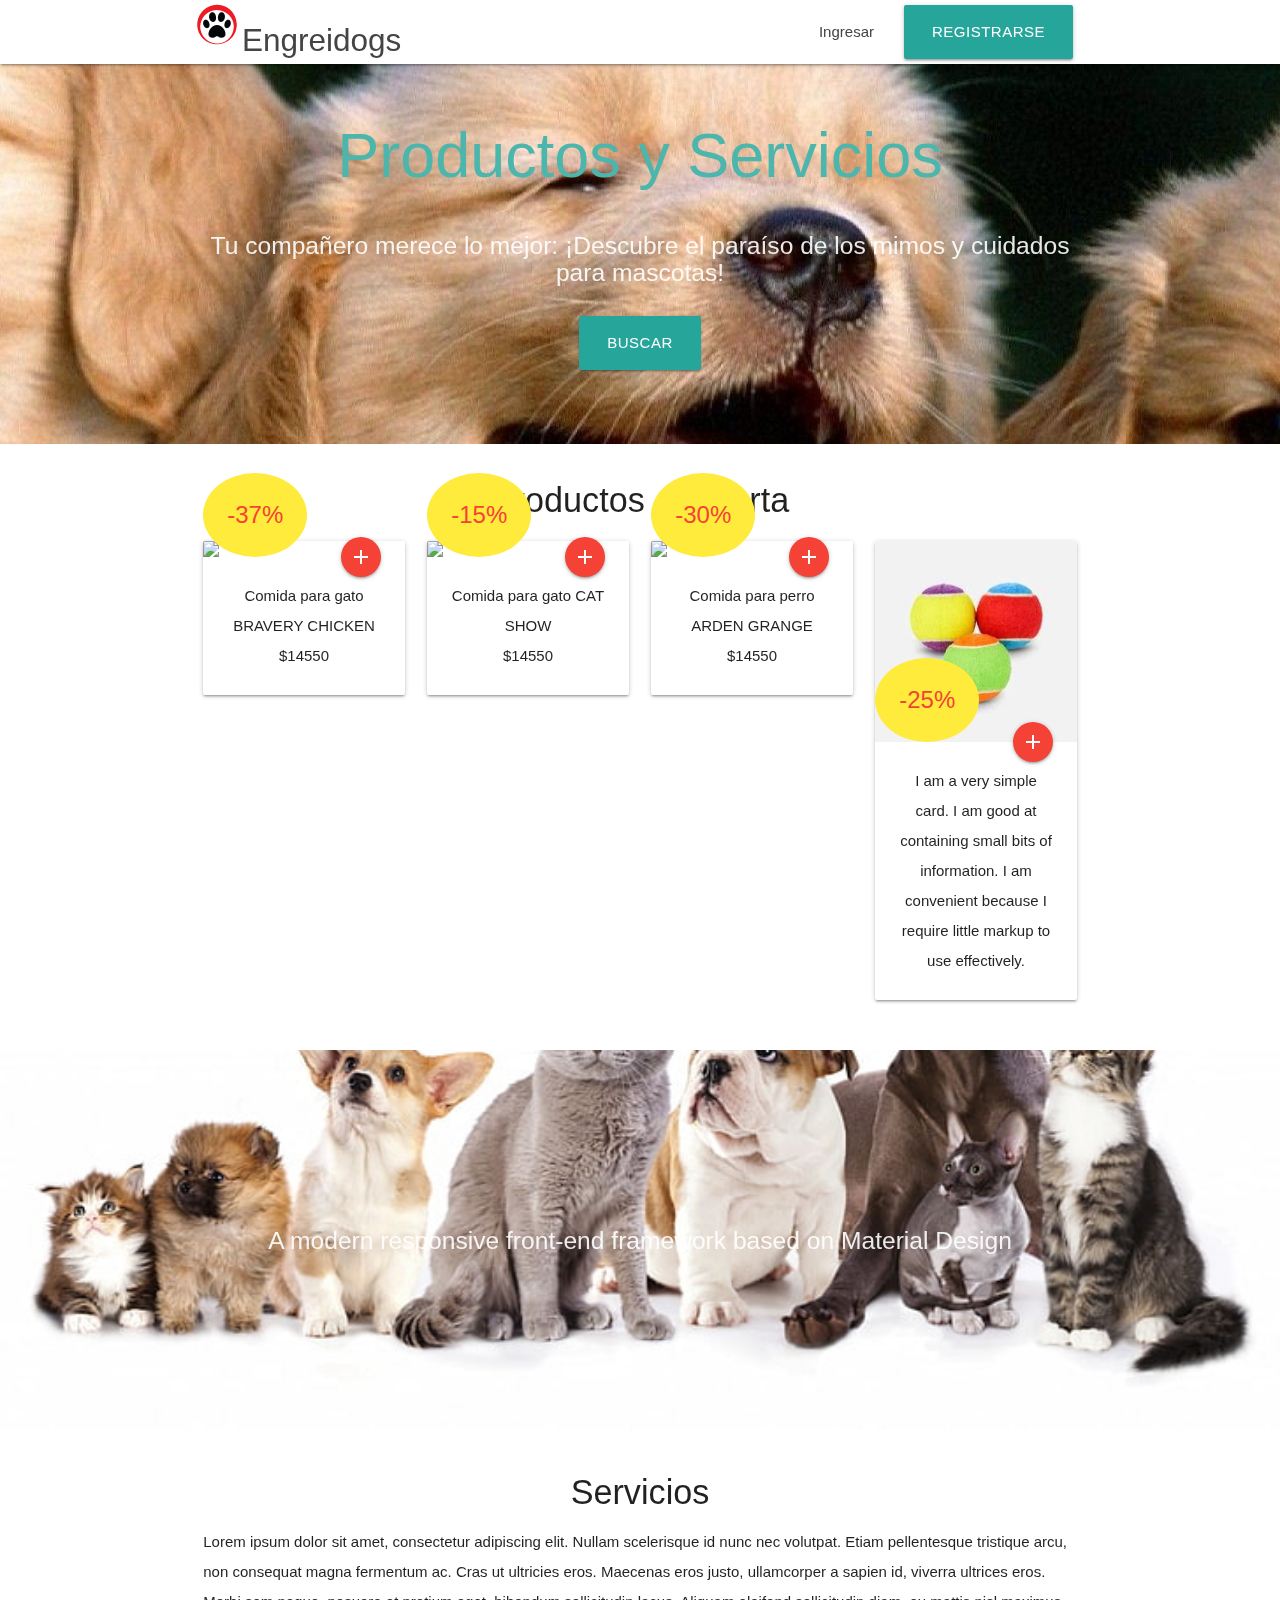
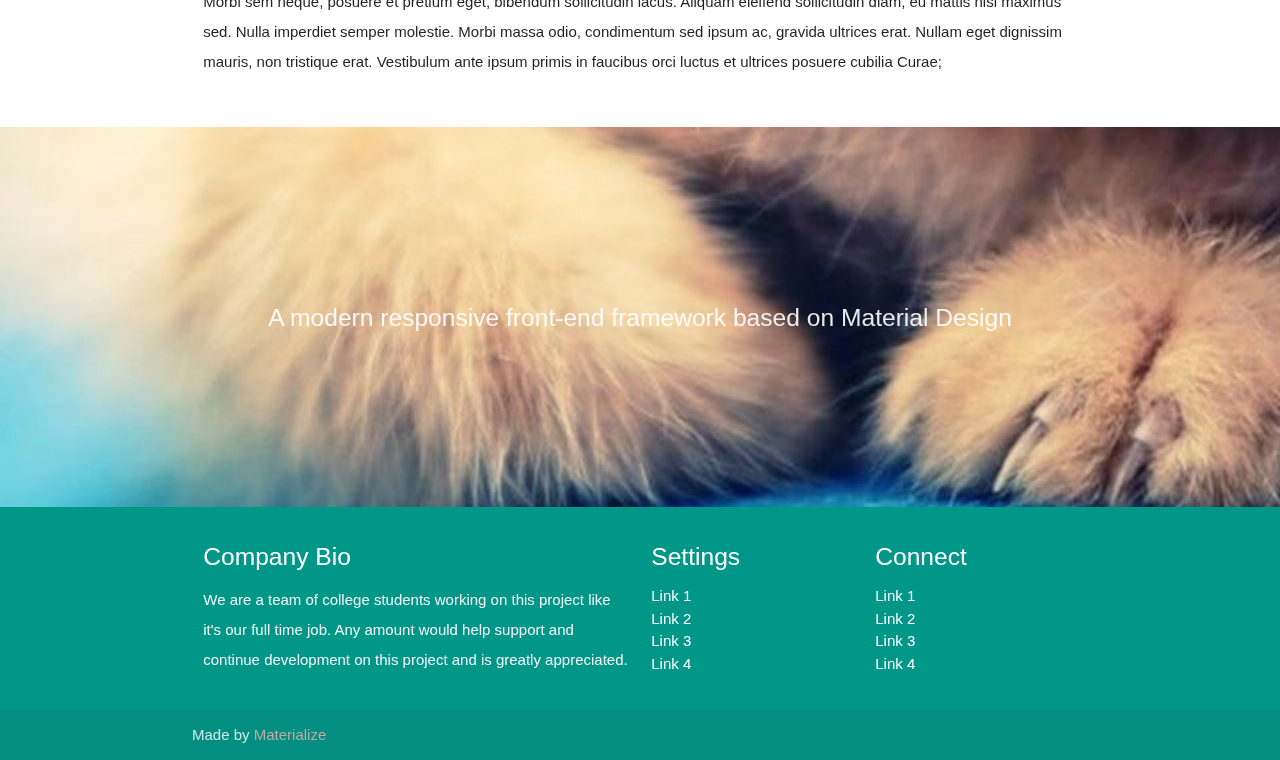
==== index.html @ 677dd287 "init" ====
<!DOCTYPE html>
<html lang="en">

<head>
    <meta http-equiv="Content-Type" content="text/html; charset=UTF-8" />
    <meta name="viewport" content="width=device-width, initial-scale=1" />
    <title>Engreidogs | Home</title>

    <!-- CSS  -->
    <link href="https://fonts.googleapis.com/icon?family=Material+Icons" rel="stylesheet">
    <link href="css/materialize.css" type="text/css" rel="stylesheet" media="screen,projection" />
    <link href="css/style.css" type="text/css" rel="stylesheet" media="screen,projection" />
</head>

<body>
    <nav class="white" role="navigation">
        <div class="nav-wrapper container">
            <a id="logo-container" href="#" class="brand-logo">
                <img  src="img/logo_small.png"
                    alt="Engreidogs Logo">Engreidogs
                </a>
            <ul class="right hide-on-med-and-down">
                <li><a>Ingresar</a></li>
                <li><a class="waves-effect waves-light btn-large">Registrarse</a></li>
            </ul>

            <ul id="nav-mobile" class="sidenav">
                <li><a href="#">Navbar Link</a></li>
            </ul>
            <a href="#" data-target="nav-mobile" class="sidenav-trigger"><i class="material-icons">menu</i></a>
        </div>
    </nav>

    <div id="index-banner" class="parallax-container">
        <div class="section no-pad-bot">
            <div class="container">
                <br><br>
                <h1 class="header center teal-text text-lighten-2">Productos y Servicios</h1>
                <div class="row center">
                    <h5 class="header col s12 light">Tu compañero merece lo mejor: ¡Descubre el paraíso de los mimos y cuidados para mascotas!
                    </h5>
                </div>
                <div class="row center">
                    <a href="http://materializecss.com/getting-started.html" id="download-button"
                        class="btn-large waves-effect waves-light teal lighten-1">Buscar</a>
                </div>
                <br><br>

            </div>
        </div>
        <div class="parallax"><img src="img/background1.jpg" alt="Unsplashed background img 1"></div>
    </div>


    <div class="container">
        <div class="section">

            <!--   Icon Section   -->
            <div class="row center">
                <h4>Productos en oferta</h4>
               
                
                    <div class="col s3 m3">
                      <div class="card">
                        <div class="card-image">
                          <img src="https://www.latercera.com/resizer/9JM-R19YyKj4zhmFcLLRivRE4rY=/380x570/smart/cloudfront-us-east-1.images.arcpublishing.com/copesa/NM4IZRXJSBC6RNUY2WDCS5D574.jpg">
                          <span class="card-title yellow circle red-text">-37%</span>
                          <a class="btn-floating halfway-fab waves-effect waves-light red"><i class="material-icons">add</i></a>
                        </div>
                        <div class="card-content">
                            <p>Comida para gato BRAVERY CHICKEN</p>
                            <p>$14550</p>
                        </div>
                      </div>
                    </div>
                    <div class="col s3 m3">
                        <div class="card">
                          <div class="card-image">
                            <img src="https://purina.cl/sites/default/files/2023-02/PurinaLatam-CatChow-DRY-Adulto-Pescado-01.png">
                            <span class="card-title yellow circle red-text">-15%</span>
                            <a class="btn-floating halfway-fab waves-effect waves-light red"><i class="material-icons">add</i></a>
                          </div>
                          <div class="card-content">
                            <p>Comida para gato CAT SHOW</p>
                            <p>$14550</p>
                          </div>
                        </div>
                      </div>

                      <div class="col s3 m3">
                        <div class="card">
                          <div class="card-image">
                            <img src="https://www.ardengrange.com/media/catalog/product/2/0/2022_11_ardengrange_df_d_adult_largebreed_chickenrice_front_14kg_1000x1000_pdp.jpg">
                            <span class="card-title yellow circle red-text">-30%</span>
                            <a class="btn-floating halfway-fab waves-effect waves-light red"><i class="material-icons">add</i></a>
                          </div>
                          <div class="card-content">
                            <p>Comida para perro ARDEN GRANGE</p>
                            <p>$14550</p>
                          </div>
                        </div>
                      </div>

                      <div class="col s3 m3">
                        <div class="card">
                          <div class="card-image">
                            <img src="[data-uri]">
                            <span class="card-title yellow circle red-text">-25%</span>
                            <a class="btn-floating halfway-fab waves-effect waves-light red"><i class="material-icons">add</i></a>
                          </div>
                          <div class="card-content">
                            <p>I am a very simple card. I am good at containing small bits of information. I am convenient because I require little markup to use effectively.</p>
                          </div>
                        </div>
                      </div>

            </div>

        </div>
    </div>


    <div class="parallax-container valign-wrapper">
        <div class="section no-pad-bot">
            <div class="container">
                <div class="row center">
                    <h5 class="header col s12 light">A modern responsive front-end framework based on Material Design
                    </h5>
                </div>
            </div>
        </div>
        <div class="parallax"><img src="img/background2.jpg" alt="Unsplashed background img 2"></div>
    </div>

    <div class="container">
        <div class="section">

            <div class="row">
                <div class="col s12 center">
                    <h3><i class="mdi-content-send brown-text"></i></h3>
                    <h4>Servicios</h4>
                    <p class="left-align light">Lorem ipsum dolor sit amet, consectetur adipiscing elit. Nullam
                        scelerisque id nunc nec volutpat. Etiam pellentesque tristique arcu, non consequat magna
                        fermentum ac. Cras ut ultricies eros. Maecenas eros justo, ullamcorper a sapien id, viverra
                        ultrices eros. Morbi sem neque, posuere et pretium eget, bibendum sollicitudin lacus. Aliquam
                        eleifend sollicitudin diam, eu mattis nisl maximus sed. Nulla imperdiet semper molestie. Morbi
                        massa odio, condimentum sed ipsum ac, gravida ultrices erat. Nullam eget dignissim mauris, non
                        tristique erat. Vestibulum ante ipsum primis in faucibus orci luctus et ultrices posuere cubilia
                        Curae;</p>
                </div>
            </div>

        </div>
    </div>


    <div class="parallax-container valign-wrapper">
        <div class="section no-pad-bot">
            <div class="container">
                <div class="row center">
                    <h5 class="header col s12 light">A modern responsive front-end framework based on Material Design
                    </h5>
                </div>
            </div>
        </div>
        <div class="parallax"><img src="img/background3.jpg" alt="Unsplashed background img 3"></div>
    </div>

    <footer class="page-footer teal">
        <div class="container">
            <div class="row">
                <div class="col l6 s12">
                    <h5 class="white-text">Company Bio</h5>
                    <p class="grey-text text-lighten-4">We are a team of college students working on this project like
                        it's our full time job. Any amount would help support and continue development on this project
                        and is greatly appreciated.</p>


                </div>
                <div class="col l3 s12">
                    <h5 class="white-text">Settings</h5>
                    <ul>
                        <li><a class="white-text" href="#!">Link 1</a></li>
                        <li><a class="white-text" href="#!">Link 2</a></li>
                        <li><a class="white-text" href="#!">Link 3</a></li>
                        <li><a class="white-text" href="#!">Link 4</a></li>
                    </ul>
                </div>
                <div class="col l3 s12">
                    <h5 class="white-text">Connect</h5>
                    <ul>
                        <li><a class="white-text" href="#!">Link 1</a></li>
                        <li><a class="white-text" href="#!">Link 2</a></li>
                        <li><a class="white-text" href="#!">Link 3</a></li>
                        <li><a class="white-text" href="#!">Link 4</a></li>
                    </ul>
                </div>
            </div>
        </div>
        <div class="footer-copyright">
            <div class="container">
                Made by <a class="brown-text text-lighten-3" href="http://materializecss.com">Materialize</a>
            </div>
        </div>
    </footer>


    <!--  Scripts-->
    <script src="https://code.jquery.com/jquery-2.1.1.min.js"></script>
    <script src="js/materialize.js"></script>
    <script src="js/init.js"></script>

</body>

</html>
---- css/style.css ----
/* Custom Stylesheet */
/**
 * Use this file to override Materialize files so you can update
 * the core Materialize files in the future
 *
 * Made By MaterializeCSS.com
 */

nav ul a,
nav .brand-logo {
  color: #444;
}

p {
  line-height: 2rem;
}

.sidenav-trigger {
  color: #26a69a;
}

.parallax-container {
  min-height: 380px;
  line-height: 0;
  height: auto;
  color: rgba(255,255,255,.9);
}
  .parallax-container .section {
    width: 100%;
  }

@media only screen and (max-width : 992px) {
  .parallax-container .section {
    position: absolute;
    top: 40%;
  }
  #index-banner .section {
    top: 10%;
  }
}

@media only screen and (max-width : 600px) {
  #index-banner .section {
    top: 0;
  }
}

.icon-block {
  padding: 0 15px;
}
.icon-block .material-icons {
  font-size: inherit;
}

footer.page-footer {
  margin: 0;
}
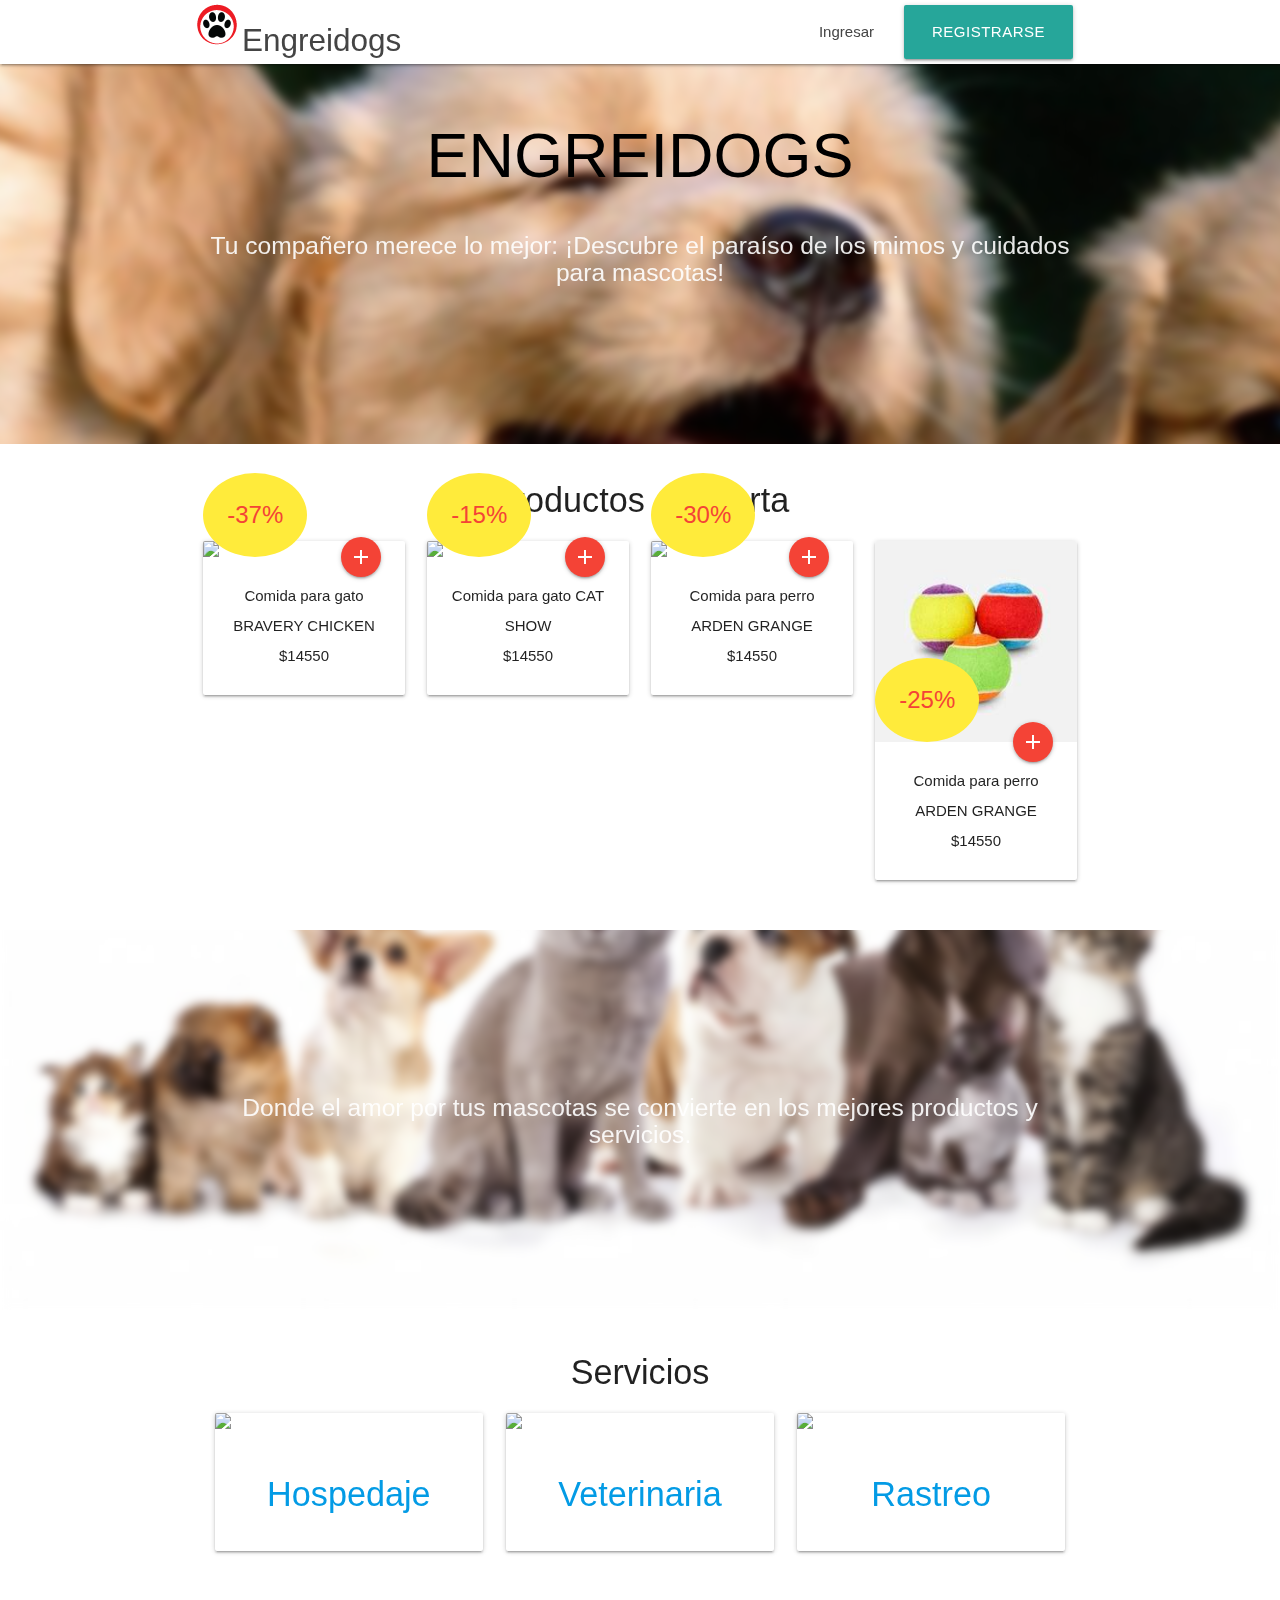
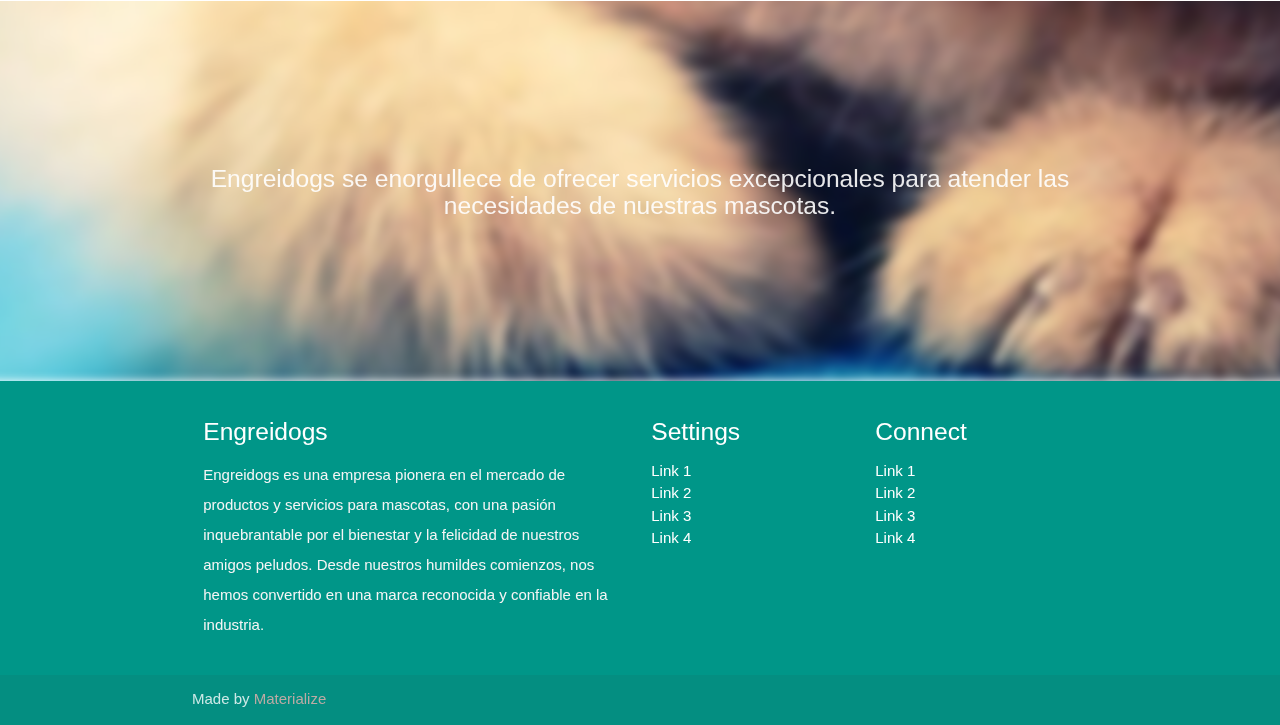
==== commit c59d26bd: "Actualización" ====
--- a/index.html
+++ b/index.html
@@ -16,9 +16,8 @@
     <nav class="white" role="navigation">
         <div class="nav-wrapper container">
             <a id="logo-container" href="#" class="brand-logo">
-                <img  src="img/logo_small.png"
-                    alt="Engreidogs Logo">Engreidogs
-                </a>
+                <img src="img/logo_small.png" alt="Engreidogs Logo">Engreidogs
+            </a>
             <ul class="right hide-on-med-and-down">
                 <li><a>Ingresar</a></li>
                 <li><a class="waves-effect waves-light btn-large">Registrarse</a></li>
@@ -35,20 +34,18 @@
         <div class="section no-pad-bot">
             <div class="container">
                 <br><br>
-                <h1 class="header center teal-text text-lighten-2">Productos y Servicios</h1>
+                <h1 class="header center black-text text-lighten-2">ENGREIDOGS</h1>
                 <div class="row center">
-                    <h5 class="header col s12 light">Tu compañero merece lo mejor: ¡Descubre el paraíso de los mimos y cuidados para mascotas!
+                    <h5 class="header col s12 light">Tu compañero merece lo mejor: ¡Descubre el paraíso de los mimos y
+                        cuidados para mascotas!
                     </h5>
                 </div>
-                <div class="row center">
-                    <a href="http://materializecss.com/getting-started.html" id="download-button"
-                        class="btn-large waves-effect waves-light teal lighten-1">Buscar</a>
-                </div>
+
                 <br><br>
 
             </div>
         </div>
-        <div class="parallax"><img src="img/background1.jpg" alt="Unsplashed background img 1"></div>
+        <div class="parallax blur-image""><img src=" img/background1.jpg" alt="Unsplashed background img 1"></div>
     </div>
 
 
@@ -58,62 +55,68 @@
             <!--   Icon Section   -->
             <div class="row center">
                 <h4>Productos en oferta</h4>
-               
-                
-                    <div class="col s3 m3">
-                      <div class="card">
-                        <div class="card-image">
-                          <img src="https://www.latercera.com/resizer/9JM-R19YyKj4zhmFcLLRivRE4rY=/380x570/smart/cloudfront-us-east-1.images.arcpublishing.com/copesa/NM4IZRXJSBC6RNUY2WDCS5D574.jpg">
-                          <span class="card-title yellow circle red-text">-37%</span>
-                          <a class="btn-floating halfway-fab waves-effect waves-light red"><i class="material-icons">add</i></a>
+                <div class="col s3 m3">
+                    <div class="card">
+                        <div class="card-image">
+                            <img
+                                src="https://jumbo.vtexassets.com/arquivos/ids/370117/Alimento-perro-cachorro-carne-pollo-y-leche-3-kg.jpg?v=637420090702870000">
+                            <span class="card-title yellow circle red-text">-37%</span>
+                            <a class="btn-floating halfway-fab waves-effect waves-light red"><i
+                                    class="material-icons">add</i></a>
                         </div>
                         <div class="card-content">
                             <p>Comida para gato BRAVERY CHICKEN</p>
                             <p>$14550</p>
                         </div>
-                      </div>
-                    </div>
-                    <div class="col s3 m3">
-                        <div class="card">
-                          <div class="card-image">
-                            <img src="https://purina.cl/sites/default/files/2023-02/PurinaLatam-CatChow-DRY-Adulto-Pescado-01.png">
+                    </div>
+                </div>
+                <div class="col s3 m3">
+                    <div class="card">
+                        <div class="card-image">
+                            <img
+                                src="https://purina.cl/sites/default/files/2023-02/PurinaLatam-CatChow-DRY-Adulto-Pescado-01.png">
                             <span class="card-title yellow circle red-text">-15%</span>
-                            <a class="btn-floating halfway-fab waves-effect waves-light red"><i class="material-icons">add</i></a>
-                          </div>
-                          <div class="card-content">
+                            <a class="btn-floating halfway-fab waves-effect waves-light red"><i
+                                    class="material-icons">add</i></a>
+                        </div>
+                        <div class="card-content">
                             <p>Comida para gato CAT SHOW</p>
                             <p>$14550</p>
-                          </div>
-                        </div>
-                      </div>
-
-                      <div class="col s3 m3">
-                        <div class="card">
-                          <div class="card-image">
-                            <img src="https://www.ardengrange.com/media/catalog/product/2/0/2022_11_ardengrange_df_d_adult_largebreed_chickenrice_front_14kg_1000x1000_pdp.jpg">
+                        </div>
+                    </div>
+                </div>
+
+                <div class="col s3 m3">
+                    <div class="card">
+                        <div class="card-image">
+                            <img
+                                src="https://www.ardengrange.com/media/catalog/product/2/0/2022_11_ardengrange_df_d_adult_largebreed_chickenrice_front_14kg_1000x1000_pdp.jpg">
                             <span class="card-title yellow circle red-text">-30%</span>
-                            <a class="btn-floating halfway-fab waves-effect waves-light red"><i class="material-icons">add</i></a>
-                          </div>
-                          <div class="card-content">
+                            <a class="btn-floating halfway-fab waves-effect waves-light red"><i
+                                    class="material-icons">add</i></a>
+                        </div>
+                        <div class="card-content">
                             <p>Comida para perro ARDEN GRANGE</p>
                             <p>$14550</p>
-                          </div>
-                        </div>
-                      </div>
-
-                      <div class="col s3 m3">
-                        <div class="card">
-                          <div class="card-image">
-                            <img src="[data-uri]">
+                        </div>
+                    </div>
+                </div>
+
+                <div class="col s3 m3">
+                    <div class="card">
+                        <div class="card-image">
+                            <img
+                                src="[data-uri]">
                             <span class="card-title yellow circle red-text">-25%</span>
-                            <a class="btn-floating halfway-fab waves-effect waves-light red"><i class="material-icons">add</i></a>
-                          </div>
-                          <div class="card-content">
-                            <p>I am a very simple card. I am good at containing small bits of information. I am convenient because I require little markup to use effectively.</p>
-                          </div>
-                        </div>
-                      </div>
-
+                            <a class="btn-floating halfway-fab waves-effect waves-light red"><i
+                                    class="material-icons">add</i></a>
+                        </div>
+                        <div class="card-content">
+                            <p>Comida para perro ARDEN GRANGE</p>
+                            <p>$14550</p>
+                        </div>
+                    </div>
+                </div>
             </div>
 
         </div>
@@ -124,12 +127,13 @@
         <div class="section no-pad-bot">
             <div class="container">
                 <div class="row center">
-                    <h5 class="header col s12 light">A modern responsive front-end framework based on Material Design
+                    <h5 class="header col s12 text-darken-4">Donde el amor por tus mascotas se convierte en los mejores
+                        productos y servicios.
                     </h5>
                 </div>
             </div>
         </div>
-        <div class="parallax"><img src="img/background2.jpg" alt="Unsplashed background img 2"></div>
+        <div class="parallax blur-image"><img src="img/background2.jpg" alt="Unsplashed background img 2"></div>
     </div>
 
     <div class="container">
@@ -139,14 +143,57 @@
                 <div class="col s12 center">
                     <h3><i class="mdi-content-send brown-text"></i></h3>
                     <h4>Servicios</h4>
-                    <p class="left-align light">Lorem ipsum dolor sit amet, consectetur adipiscing elit. Nullam
-                        scelerisque id nunc nec volutpat. Etiam pellentesque tristique arcu, non consequat magna
-                        fermentum ac. Cras ut ultricies eros. Maecenas eros justo, ullamcorper a sapien id, viverra
-                        ultrices eros. Morbi sem neque, posuere et pretium eget, bibendum sollicitudin lacus. Aliquam
-                        eleifend sollicitudin diam, eu mattis nisl maximus sed. Nulla imperdiet semper molestie. Morbi
-                        massa odio, condimentum sed ipsum ac, gravida ultrices erat. Nullam eget dignissim mauris, non
-                        tristique erat. Vestibulum ante ipsum primis in faucibus orci luctus et ultrices posuere cubilia
-                        Curae;</p>
+
+                    <div class="col s3 m4">
+                        <div class="card">
+                            <div class="card-image">
+                                <img src="https://media-front.elmostrador.cl/2019/02/hoteles-mascotas.jpg">
+
+
+                            </div>
+                            <div class="card-content">
+                                <a class="waves-effect waves-light btn-block">
+                                    <h4>Hospedaje</h4>
+                                </a>
+
+                            </div>
+                        </div>
+                    </div>
+
+                    <div class="col s3 m4">
+                        <div class="card">
+                            <div class="card-image">
+                                <img
+                                    src="https://facultades.unab.cl/cienciasdelavida/wp-content/uploads/2022/02/AdobeStock_107432576-scaled.jpeg">
+
+
+                            </div>
+                            <div class="card-content">
+                                <a class="waves-effect waves-light btn-block">
+                                    <h4>Veterinaria</h4>
+                                </a>
+
+                            </div>
+                        </div>
+                    </div>
+
+                    <div class="col s3 m4">
+                        <div class="card">
+                            <div class="card-image">
+                                <img
+                                    src="https://cdn.shopify.com/s/files/1/2656/3744/files/544637-the-best-pet-trackers-and-gps-dog-collars_1024x1024.jpg?v=1513969629">
+
+
+                            </div>
+                            <div class="card-content">
+                                <a class="waves-effect waves-light btn-block">
+                                    <h4>Rastreo</h4>
+                                </a>
+
+                            </div>
+                        </div>
+                    </div>
+
                 </div>
             </div>
 
@@ -158,22 +205,24 @@
         <div class="section no-pad-bot">
             <div class="container">
                 <div class="row center">
-                    <h5 class="header col s12 light">A modern responsive front-end framework based on Material Design
+                    <h5 class="header col s12 light">Engreidogs se enorgullece de ofrecer servicios excepcionales para
+                        atender las necesidades de nuestras mascotas.
                     </h5>
                 </div>
             </div>
         </div>
-        <div class="parallax"><img src="img/background3.jpg" alt="Unsplashed background img 3"></div>
+        <div class="parallax blur-image"><img src="img/background3.jpg" alt="Unsplashed background img 3"></div>
     </div>
 
     <footer class="page-footer teal">
         <div class="container">
             <div class="row">
                 <div class="col l6 s12">
-                    <h5 class="white-text">Company Bio</h5>
-                    <p class="grey-text text-lighten-4">We are a team of college students working on this project like
-                        it's our full time job. Any amount would help support and continue development on this project
-                        and is greatly appreciated.</p>
+                    <h5 class="white-text">Engreidogs</h5>
+                    <p class="grey-text text-lighten-4">Engreidogs es una empresa pionera en el mercado de productos y
+                        servicios para mascotas, con una pasión inquebrantable por el bienestar y la felicidad de
+                        nuestros amigos peludos. Desde nuestros humildes comienzos, nos hemos convertido en una marca
+                        reconocida y confiable en la industria.</p>
 
 
                 </div>
--- a/css/style.css
+++ b/css/style.css
@@ -55,3 +55,7 @@
 footer.page-footer {
   margin: 0;
 }
+
+.blur-image img {
+  filter: blur(5px);
+}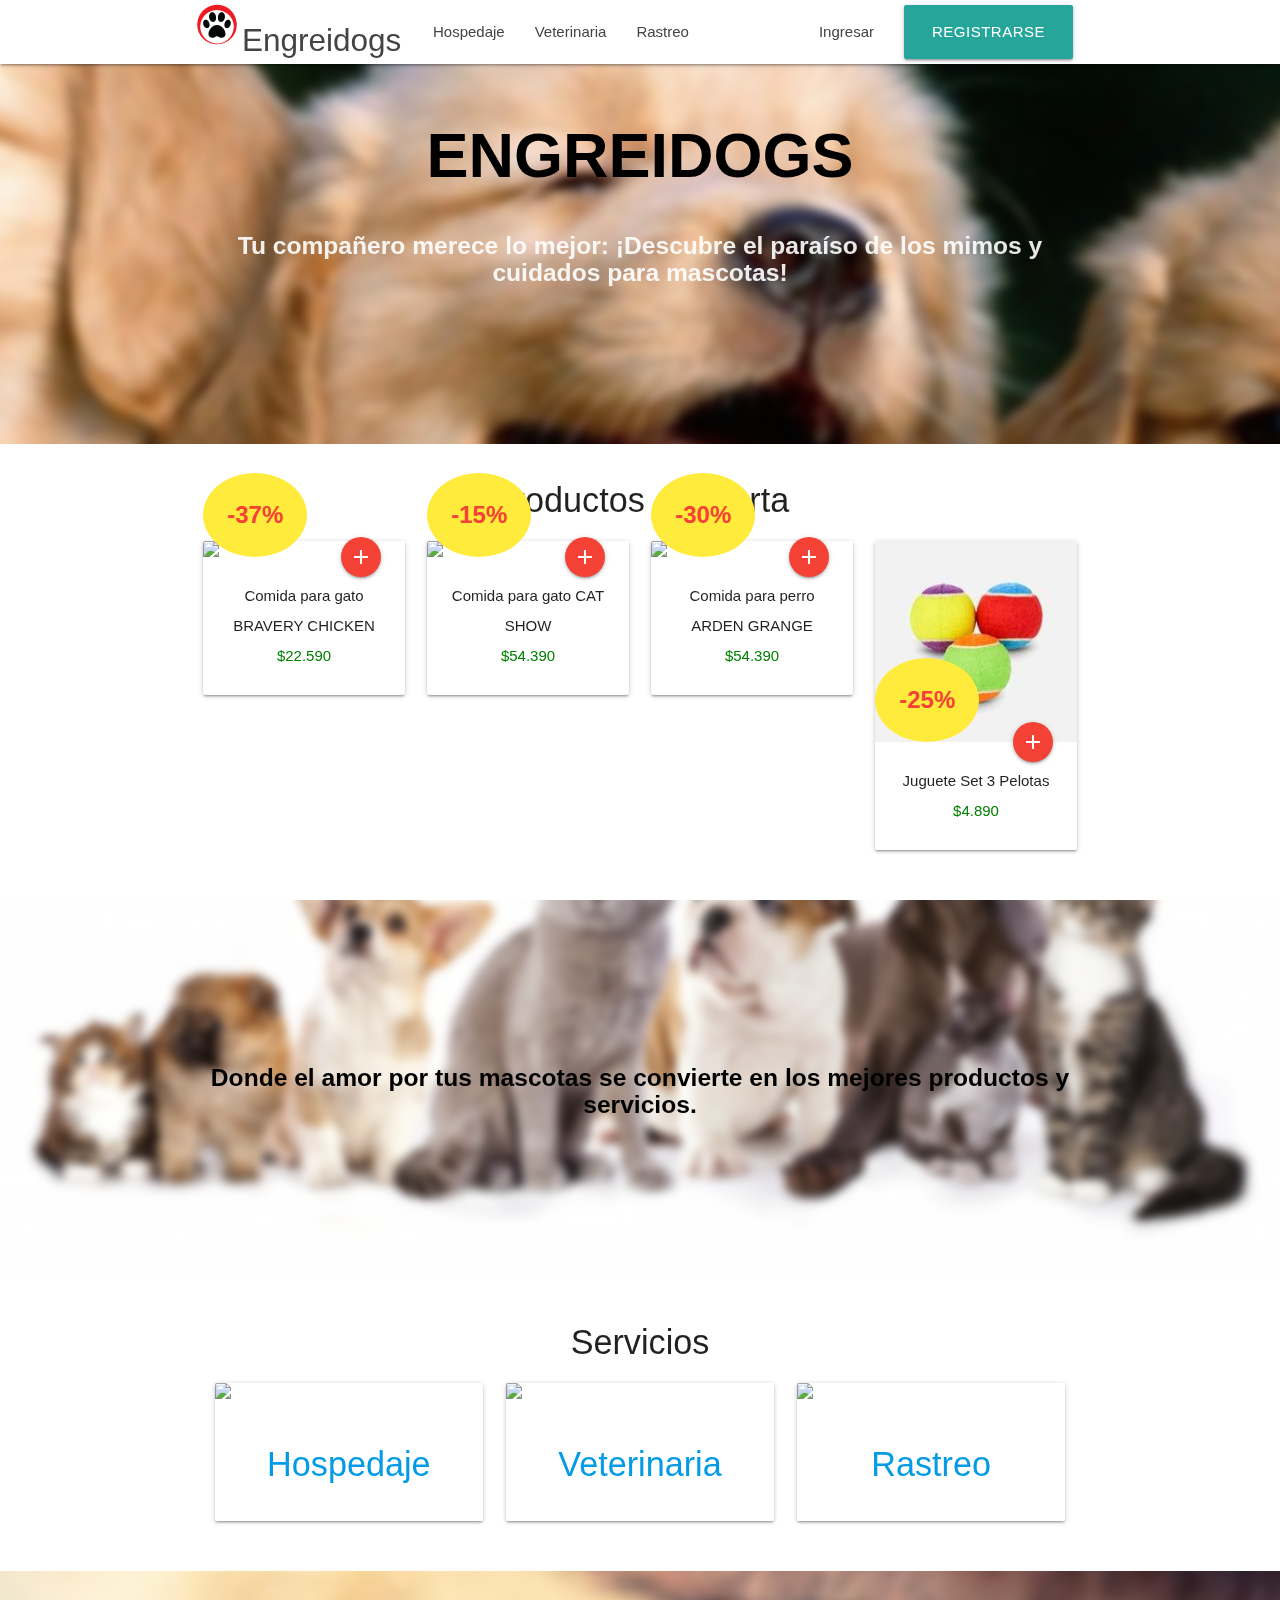
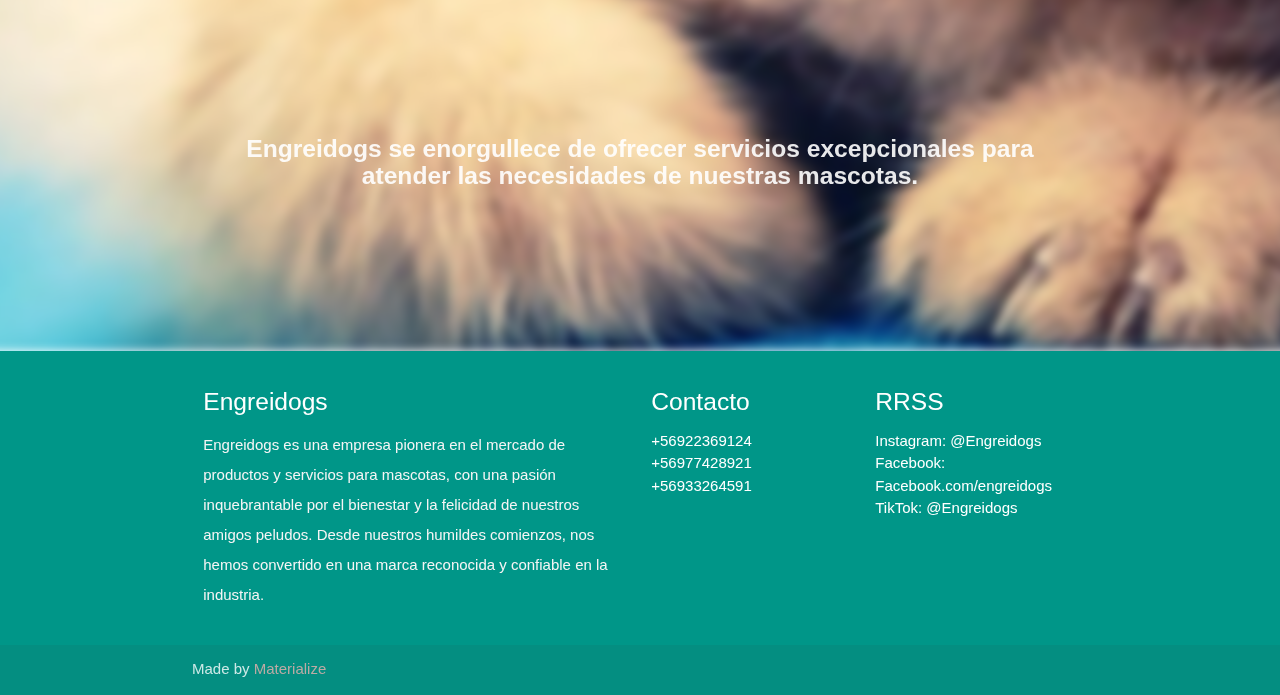
==== commit 0b76b645: "Finalizado interfaces" ====
--- a/index.html
+++ b/index.html
@@ -19,7 +19,7 @@
                 <img src="img/logo_small.png" alt="Engreidogs Logo">Engreidogs
             </a>
             <ul class="right hide-on-med-and-down">
-                <li><a>Ingresar</a></li>
+                <li><a href="#modal1" class=" modal-trigger">Ingresar</a></li>
                 <li><a class="waves-effect waves-light btn-large">Registrarse</a></li>
             </ul>
 
@@ -27,16 +27,22 @@
                 <li><a href="#">Navbar Link</a></li>
             </ul>
             <a href="#" data-target="nav-mobile" class="sidenav-trigger"><i class="material-icons">menu</i></a>
-        </div>
+            <ul class="right hide-on-med-and-down" style="padding-right: 100px;">
+                <li><a href="hospedaje.html">Hospedaje</a></li>
+                <li><a href="veterinaria.html">Veterinaria</a></li>
+                <li><a href="rastreo.html">Rastreo</a></li>
+              </ul>
+        </div>
+        
     </nav>
 
     <div id="index-banner" class="parallax-container">
         <div class="section no-pad-bot">
             <div class="container">
                 <br><br>
-                <h1 class="header center black-text text-lighten-2">ENGREIDOGS</h1>
+                <h1 class="header center black-text text-lighten-2" style="font-weight: 900;">ENGREIDOGS</h1>
                 <div class="row center">
-                    <h5 class="header col s12 light">Tu compañero merece lo mejor: ¡Descubre el paraíso de los mimos y
+                    <h5 class="header col s12 light" style="font-weight: 600;">Tu compañero merece lo mejor: ¡Descubre el paraíso de los mimos y
                         cuidados para mascotas!
                     </h5>
                 </div>
@@ -55,33 +61,36 @@
             <!--   Icon Section   -->
             <div class="row center">
                 <h4>Productos en oferta</h4>
-                <div class="col s3 m3">
-                    <div class="card">
-                        <div class="card-image">
-                            <img
-                                src="https://jumbo.vtexassets.com/arquivos/ids/370117/Alimento-perro-cachorro-carne-pollo-y-leche-3-kg.jpg?v=637420090702870000">
-                            <span class="card-title yellow circle red-text">-37%</span>
-                            <a class="btn-floating halfway-fab waves-effect waves-light red"><i
-                                    class="material-icons">add</i></a>
-                        </div>
-                        <div class="card-content">
-                            <p>Comida para gato BRAVERY CHICKEN</p>
-                            <p>$14550</p>
-                        </div>
-                    </div>
-                </div>
+                
+
+                    <div class="col s3 m3">
+                        <div class="card">
+                            <div class="card-image">
+                                <img
+                                    src="https://jumbo.vtexassets.com/arquivos/ids/370117/Alimento-perro-cachorro-carne-pollo-y-leche-3-kg.jpg?v=637420090702870000">
+                                <span class="card-title yellow circle red-text" style="font-weight: 800;">-37%</span>
+                                <a class="btn-floating halfway-fab waves-effect waves-light red"><i
+                                        class="material-icons">add</i></a>
+                            </div>
+                            <div class="card-content">
+                                <p>Comida para gato BRAVERY CHICKEN</p>
+                                <p style="color: green;">$22.590</p>
+                            </div>
+                        </div>
+                    </div>
+
                 <div class="col s3 m3">
                     <div class="card">
                         <div class="card-image">
                             <img
                                 src="https://purina.cl/sites/default/files/2023-02/PurinaLatam-CatChow-DRY-Adulto-Pescado-01.png">
-                            <span class="card-title yellow circle red-text">-15%</span>
+                            <span class="card-title yellow circle red-text" style="font-weight: 800;">-15%</span>
                             <a class="btn-floating halfway-fab waves-effect waves-light red"><i
                                     class="material-icons">add</i></a>
                         </div>
                         <div class="card-content">
                             <p>Comida para gato CAT SHOW</p>
-                            <p>$14550</p>
+                            <p style="color: green;">$54.390</p>
                         </div>
                     </div>
                 </div>
@@ -91,13 +100,13 @@
                         <div class="card-image">
                             <img
                                 src="https://www.ardengrange.com/media/catalog/product/2/0/2022_11_ardengrange_df_d_adult_largebreed_chickenrice_front_14kg_1000x1000_pdp.jpg">
-                            <span class="card-title yellow circle red-text">-30%</span>
+                            <span class="card-title yellow circle red-text" style="font-weight: 800;">-30%</span>
                             <a class="btn-floating halfway-fab waves-effect waves-light red"><i
                                     class="material-icons">add</i></a>
                         </div>
                         <div class="card-content">
                             <p>Comida para perro ARDEN GRANGE</p>
-                            <p>$14550</p>
+                            <p style="color: green;">$54.390</p>
                         </div>
                     </div>
                 </div>
@@ -107,13 +116,13 @@
                         <div class="card-image">
                             <img
                                 src="[data-uri]">
-                            <span class="card-title yellow circle red-text">-25%</span>
+                            <span class="card-title yellow circle red-text" style="font-weight: 800;">-25%</span>
                             <a class="btn-floating halfway-fab waves-effect waves-light red"><i
                                     class="material-icons">add</i></a>
                         </div>
                         <div class="card-content">
-                            <p>Comida para perro ARDEN GRANGE</p>
-                            <p>$14550</p>
+                            <p>Juguete Set 3 Pelotas </p>
+                            <p style="color: green;">$4.890</p>
                         </div>
                     </div>
                 </div>
@@ -127,7 +136,7 @@
         <div class="section no-pad-bot">
             <div class="container">
                 <div class="row center">
-                    <h5 class="header col s12 text-darken-4">Donde el amor por tus mascotas se convierte en los mejores
+                    <h5 class="header col s12 text-darken-4" style="font-weight: 600;color: black;">Donde el amor por tus mascotas se convierte en los mejores
                         productos y servicios.
                     </h5>
                 </div>
@@ -152,7 +161,7 @@
 
                             </div>
                             <div class="card-content">
-                                <a class="waves-effect waves-light btn-block">
+                                <a href="hospedaje.html" class="waves-effect waves-light btn-block">
                                     <h4>Hospedaje</h4>
                                 </a>
 
@@ -169,7 +178,7 @@
 
                             </div>
                             <div class="card-content">
-                                <a class="waves-effect waves-light btn-block">
+                                <a href="veterinaria.html" class="waves-effect waves-light btn-block">
                                     <h4>Veterinaria</h4>
                                 </a>
 
@@ -186,7 +195,7 @@
 
                             </div>
                             <div class="card-content">
-                                <a class="waves-effect waves-light btn-block">
+                                <a href="rastreo.html" class="waves-effect waves-light btn-block">
                                     <h4>Rastreo</h4>
                                 </a>
 
@@ -205,7 +214,7 @@
         <div class="section no-pad-bot">
             <div class="container">
                 <div class="row center">
-                    <h5 class="header col s12 light">Engreidogs se enorgullece de ofrecer servicios excepcionales para
+                    <h5 class="header col s12 light" style="font-weight: 600;">Engreidogs se enorgullece de ofrecer servicios excepcionales para
                         atender las necesidades de nuestras mascotas.
                     </h5>
                 </div>
@@ -223,25 +232,23 @@
                         servicios para mascotas, con una pasión inquebrantable por el bienestar y la felicidad de
                         nuestros amigos peludos. Desde nuestros humildes comienzos, nos hemos convertido en una marca
                         reconocida y confiable en la industria.</p>
-
-
                 </div>
                 <div class="col l3 s12">
-                    <h5 class="white-text">Settings</h5>
+                    <h5 class="white-text">Contacto</h5>
                     <ul>
-                        <li><a class="white-text" href="#!">Link 1</a></li>
-                        <li><a class="white-text" href="#!">Link 2</a></li>
-                        <li><a class="white-text" href="#!">Link 3</a></li>
-                        <li><a class="white-text" href="#!">Link 4</a></li>
+                        <li><a class="white-text" href="#!">+56922369124</a></li>
+                        <li><a class="white-text" href="#!">+56977428921</a></li>
+                        <li><a class="white-text" href="#!">+56933264591</a></li>
+
                     </ul>
                 </div>
                 <div class="col l3 s12">
-                    <h5 class="white-text">Connect</h5>
+                    <h5 class="white-text">RRSS</h5>
                     <ul>
-                        <li><a class="white-text" href="#!">Link 1</a></li>
-                        <li><a class="white-text" href="#!">Link 2</a></li>
-                        <li><a class="white-text" href="#!">Link 3</a></li>
-                        <li><a class="white-text" href="#!">Link 4</a></li>
+                        <li><a class="white-text" href="#!">Instagram: @Engreidogs</a></li>
+                        <li><a class="white-text" href="#!">Facebook: Facebook.com/engreidogs</a></li>
+                        <li><a class="white-text" href="#!">TikTok: @Engreidogs</a></li>
+
                     </ul>
                 </div>
             </div>
@@ -252,6 +259,35 @@
             </div>
         </div>
     </footer>
+
+    <!-- Modal Structure -->
+    <div id="modal1" class="modal">
+
+        <div class="modal-content center">
+            <h4>Ingreso usuarios</h4>
+            <div class="row s3 center center-align">
+                <div class="row s6 center-align ">
+                    <form class="col s6 center-align offset-m3">
+                        <div class="row ">
+                            <div class="input-field row s6">
+                                <i class="material-icons prefix">email</i>
+                                <input id="icon_prefix" type="text" class="validate">
+                                <label for="icon_prefix">Usuario</label>
+                            </div>
+                            <div class="input-field  row s6">
+                                <i class="material-icons prefix">password</i>
+                                <input id="icon_telephone" type="password" class="validate">
+                                <label for="icon_telephone">Contraseña</label>
+                            </div>
+                        </div>
+                        <a href="#!" type="submit" class="btn-block">Login</a>
+                    </form>
+                </div>
+            </div>
+        </div>
+    </div>
+
+    </div>
 
 
     <!--  Scripts-->
--- a/css/style.css
+++ b/css/style.css
@@ -58,4 +58,8 @@
 
 .blur-image img {
   filter: blur(5px);
+}
+
+#camaras {
+  background-color: rgb(58, 100, 112);
 }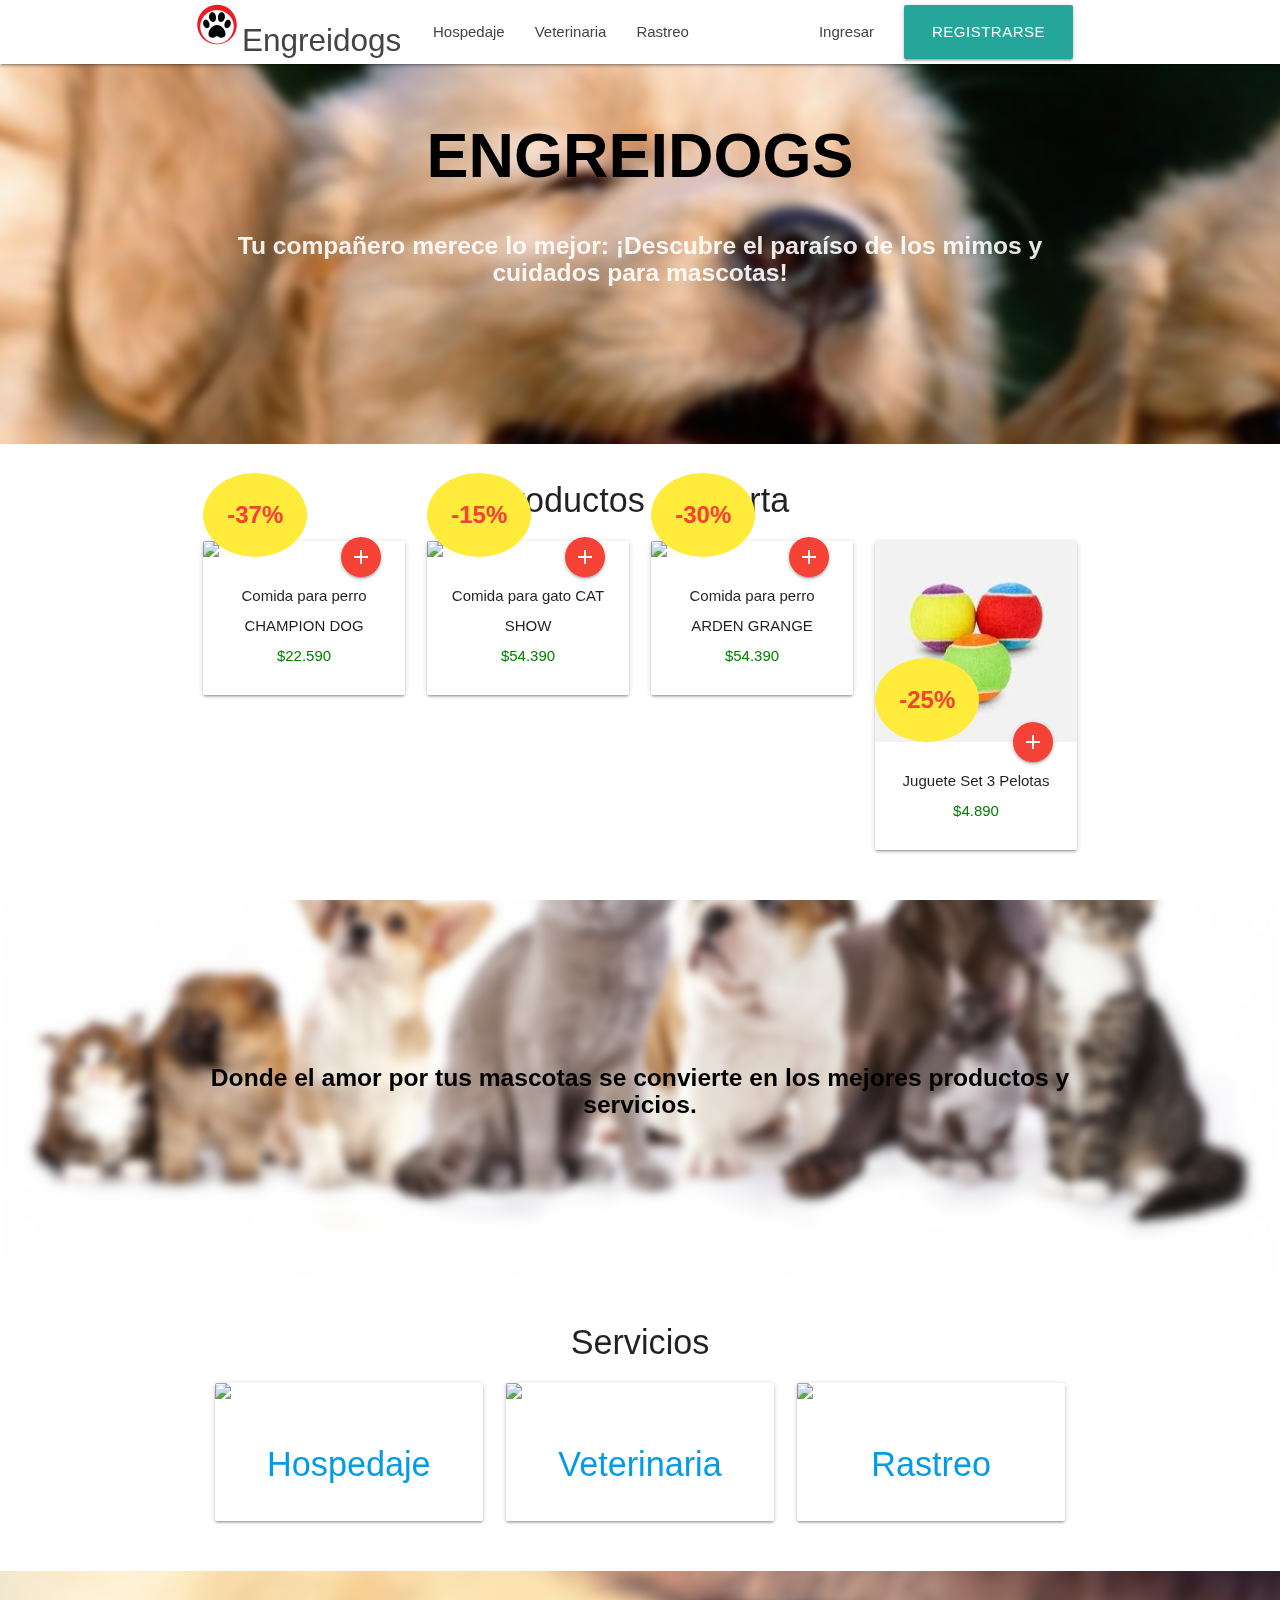
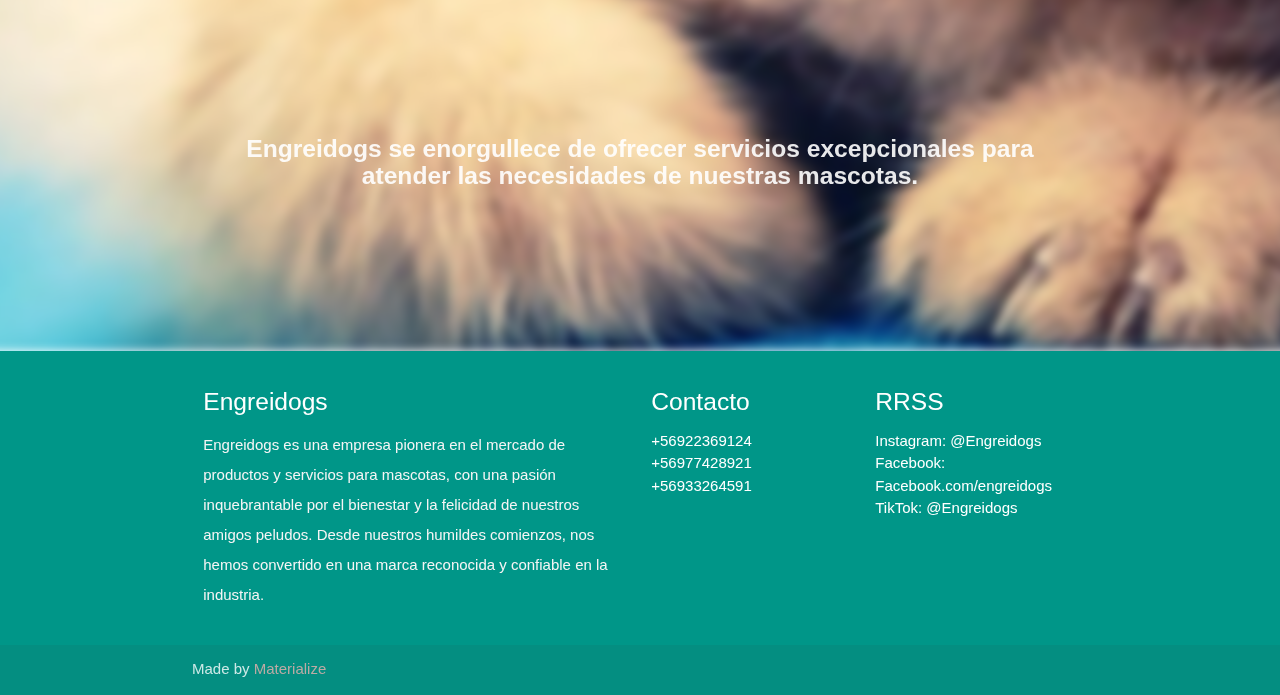
==== commit 5324a8bf: "cambio en descripción de una card" ====
--- a/index.html
+++ b/index.html
@@ -20,7 +20,7 @@
             </a>
             <ul class="right hide-on-med-and-down">
                 <li><a href="#modal1" class=" modal-trigger">Ingresar</a></li>
-                <li><a class="waves-effect waves-light btn-large">Registrarse</a></li>
+                <li><a href="registro.html" class="waves-effect waves-light btn-large">Registrarse</a></li>
             </ul>
 
             <ul id="nav-mobile" class="sidenav">
@@ -73,7 +73,7 @@
                                         class="material-icons">add</i></a>
                             </div>
                             <div class="card-content">
-                                <p>Comida para gato BRAVERY CHICKEN</p>
+                                <p>Comida para perro CHAMPION DOG</p>
                                 <p style="color: green;">$22.590</p>
                             </div>
                         </div>
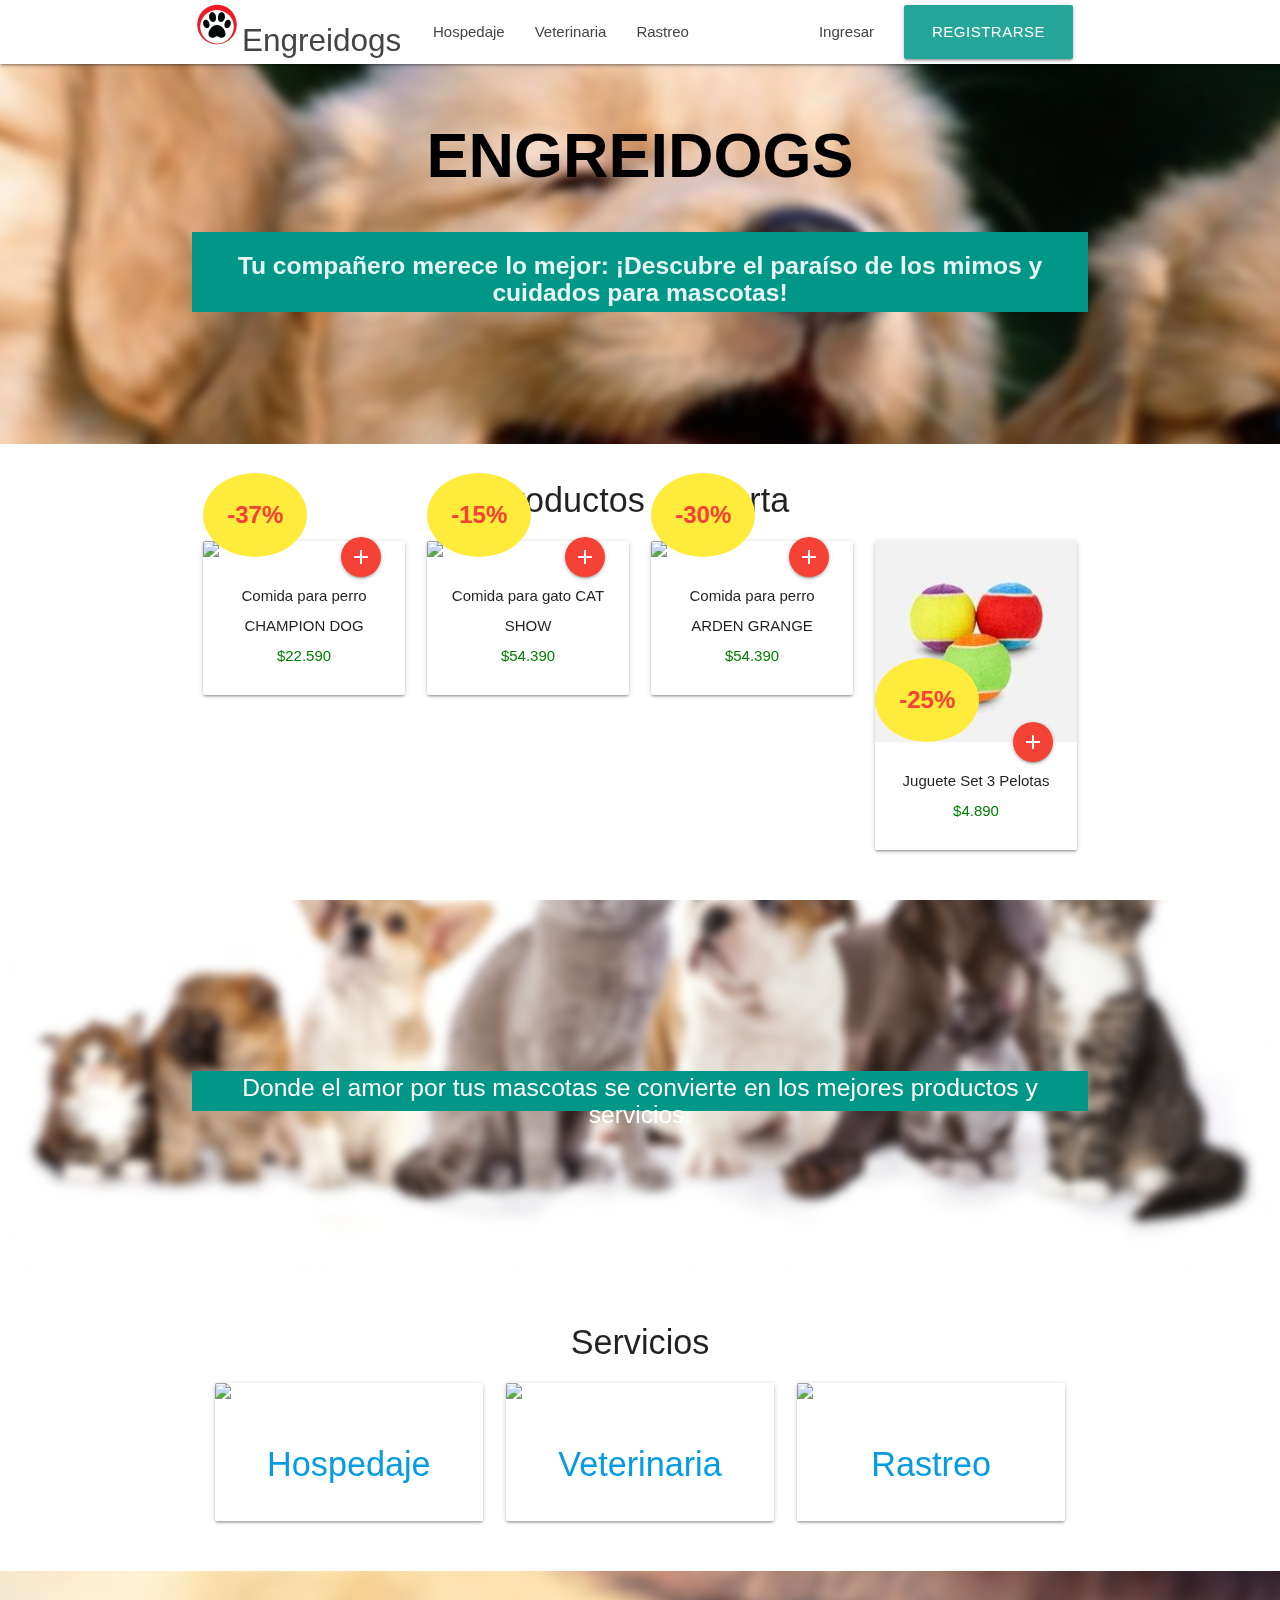
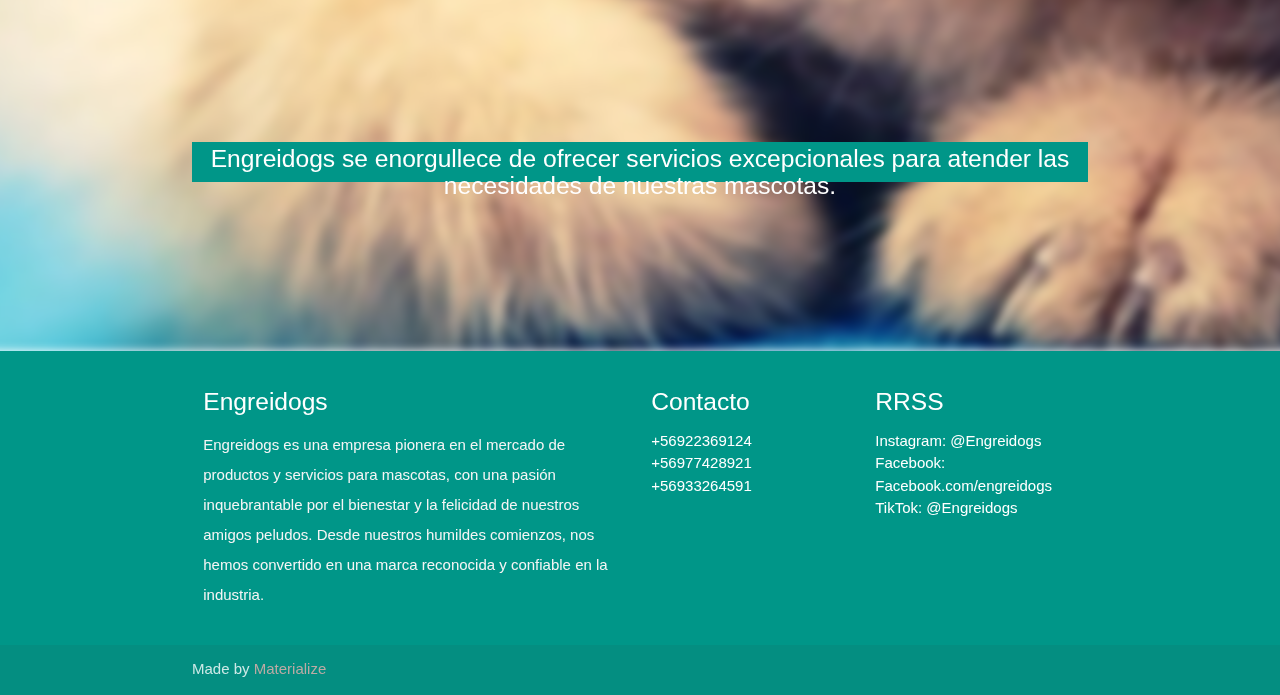
==== commit a8b56a81: "Mejoras en legibilidad de index" ====
--- a/index.html
+++ b/index.html
@@ -42,7 +42,7 @@
                 <br><br>
                 <h1 class="header center black-text text-lighten-2" style="font-weight: 900;">ENGREIDOGS</h1>
                 <div class="row center">
-                    <h5 class="header col s12 light" style="font-weight: 600;">Tu compañero merece lo mejor: ¡Descubre el paraíso de los mimos y
+                    <h5 class="header col teal s12 light" style="font-weight: 600; height: 80px; padding-top: 20px;">Tu compañero merece lo mejor: ¡Descubre el paraíso de los mimos y
                         cuidados para mascotas!
                     </h5>
                 </div>
@@ -136,7 +136,7 @@
         <div class="section no-pad-bot">
             <div class="container">
                 <div class="row center">
-                    <h5 class="header col s12 text-darken-4" style="font-weight: 600;color: black;">Donde el amor por tus mascotas se convierte en los mejores
+                    <h5 class="header col teal s12 text-darken-4" style="font-weight: 400;color: white;padding-top: 3px;height: 40px;">Donde el amor por tus mascotas se convierte en los mejores
                         productos y servicios.
                     </h5>
                 </div>
@@ -214,7 +214,7 @@
         <div class="section no-pad-bot">
             <div class="container">
                 <div class="row center">
-                    <h5 class="header col s12 light" style="font-weight: 600;">Engreidogs se enorgullece de ofrecer servicios excepcionales para
+                    <h5 class="header col teal s12 light" style="font-weight: 400;height: 40px;padding-top: 3px; color: white;">Engreidogs se enorgullece de ofrecer servicios excepcionales para
                         atender las necesidades de nuestras mascotas.
                     </h5>
                 </div>
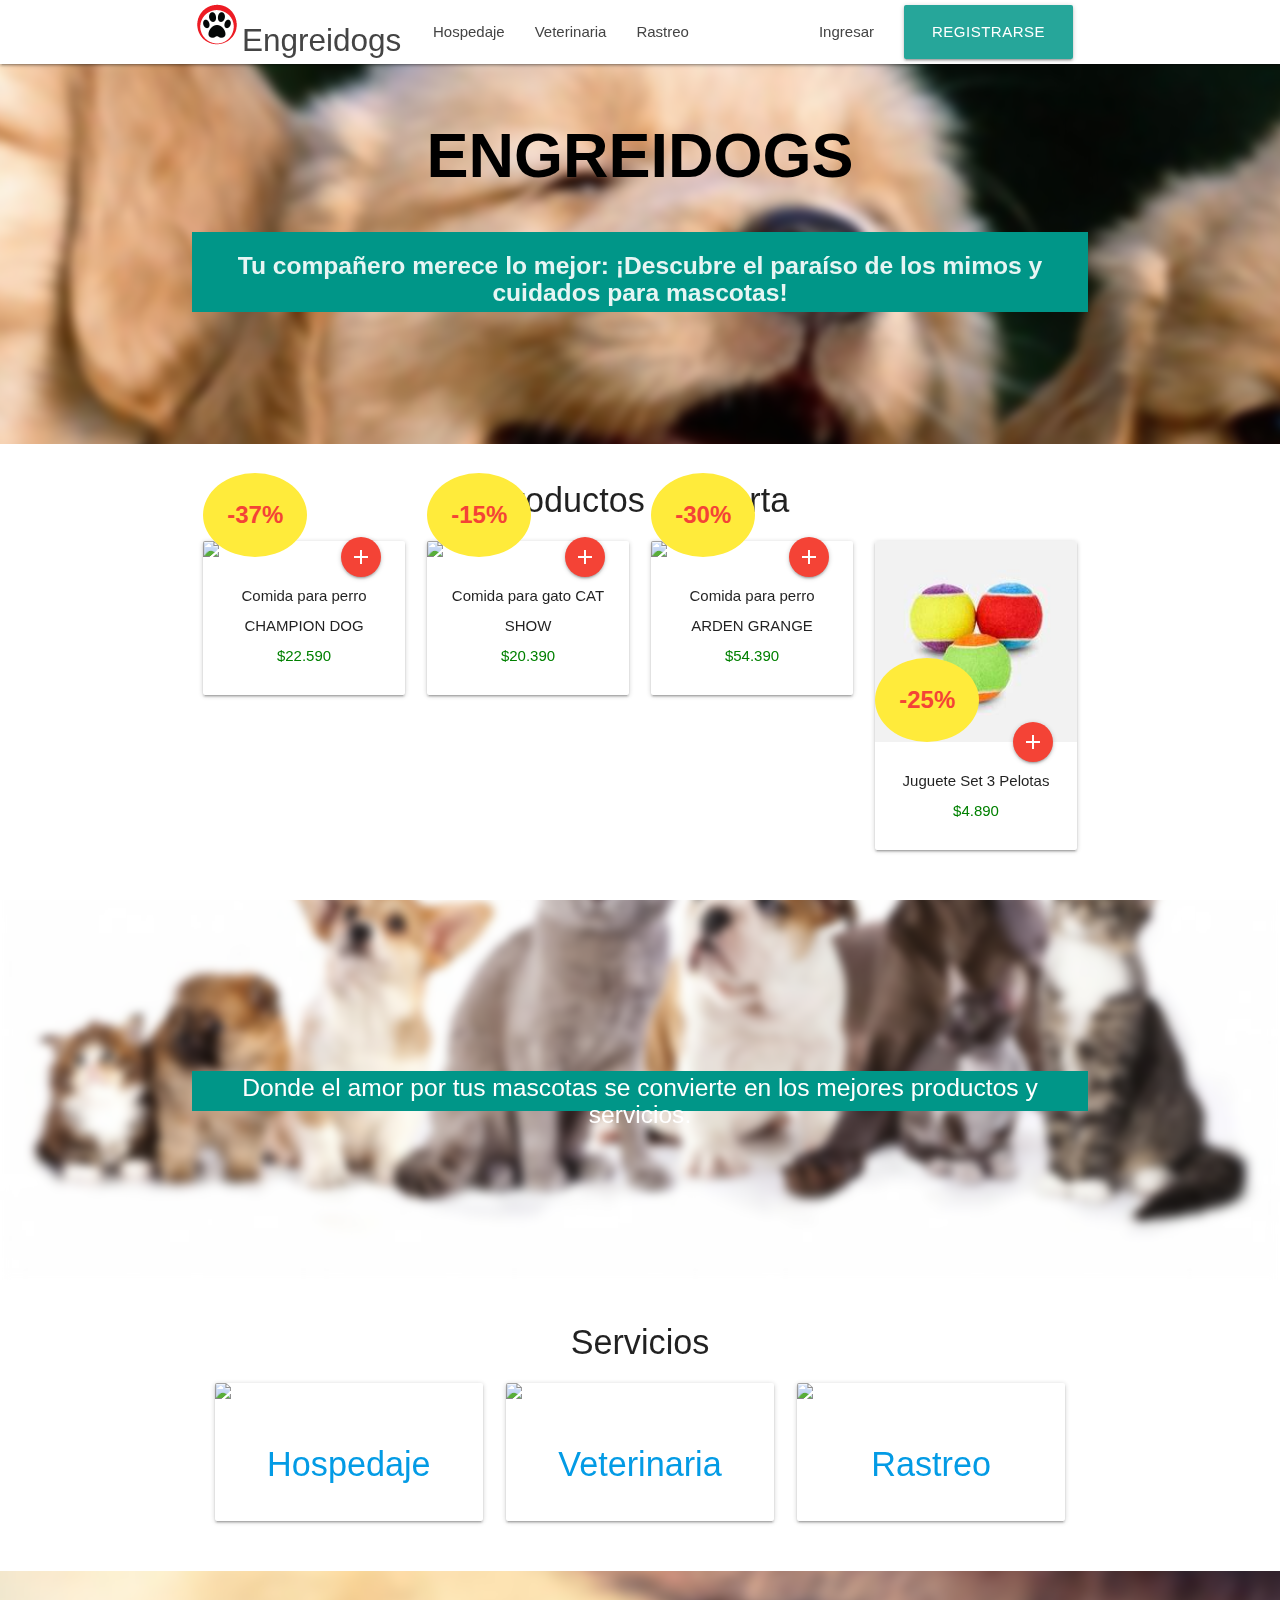
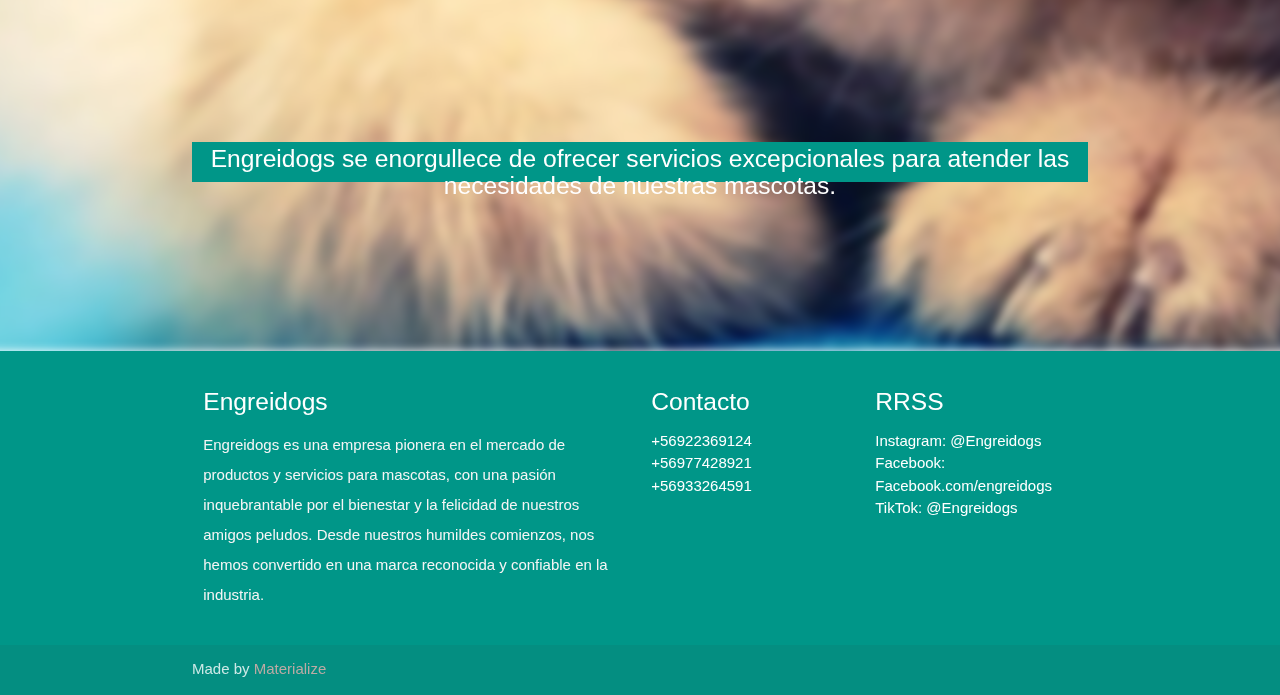
==== commit 303d7f06: "minor fix" ====
--- a/index.html
+++ b/index.html
@@ -90,7 +90,7 @@
                         </div>
                         <div class="card-content">
                             <p>Comida para gato CAT SHOW</p>
-                            <p style="color: green;">$54.390</p>
+                            <p style="color: green;">$20.390</p>
                         </div>
                     </div>
                 </div>
